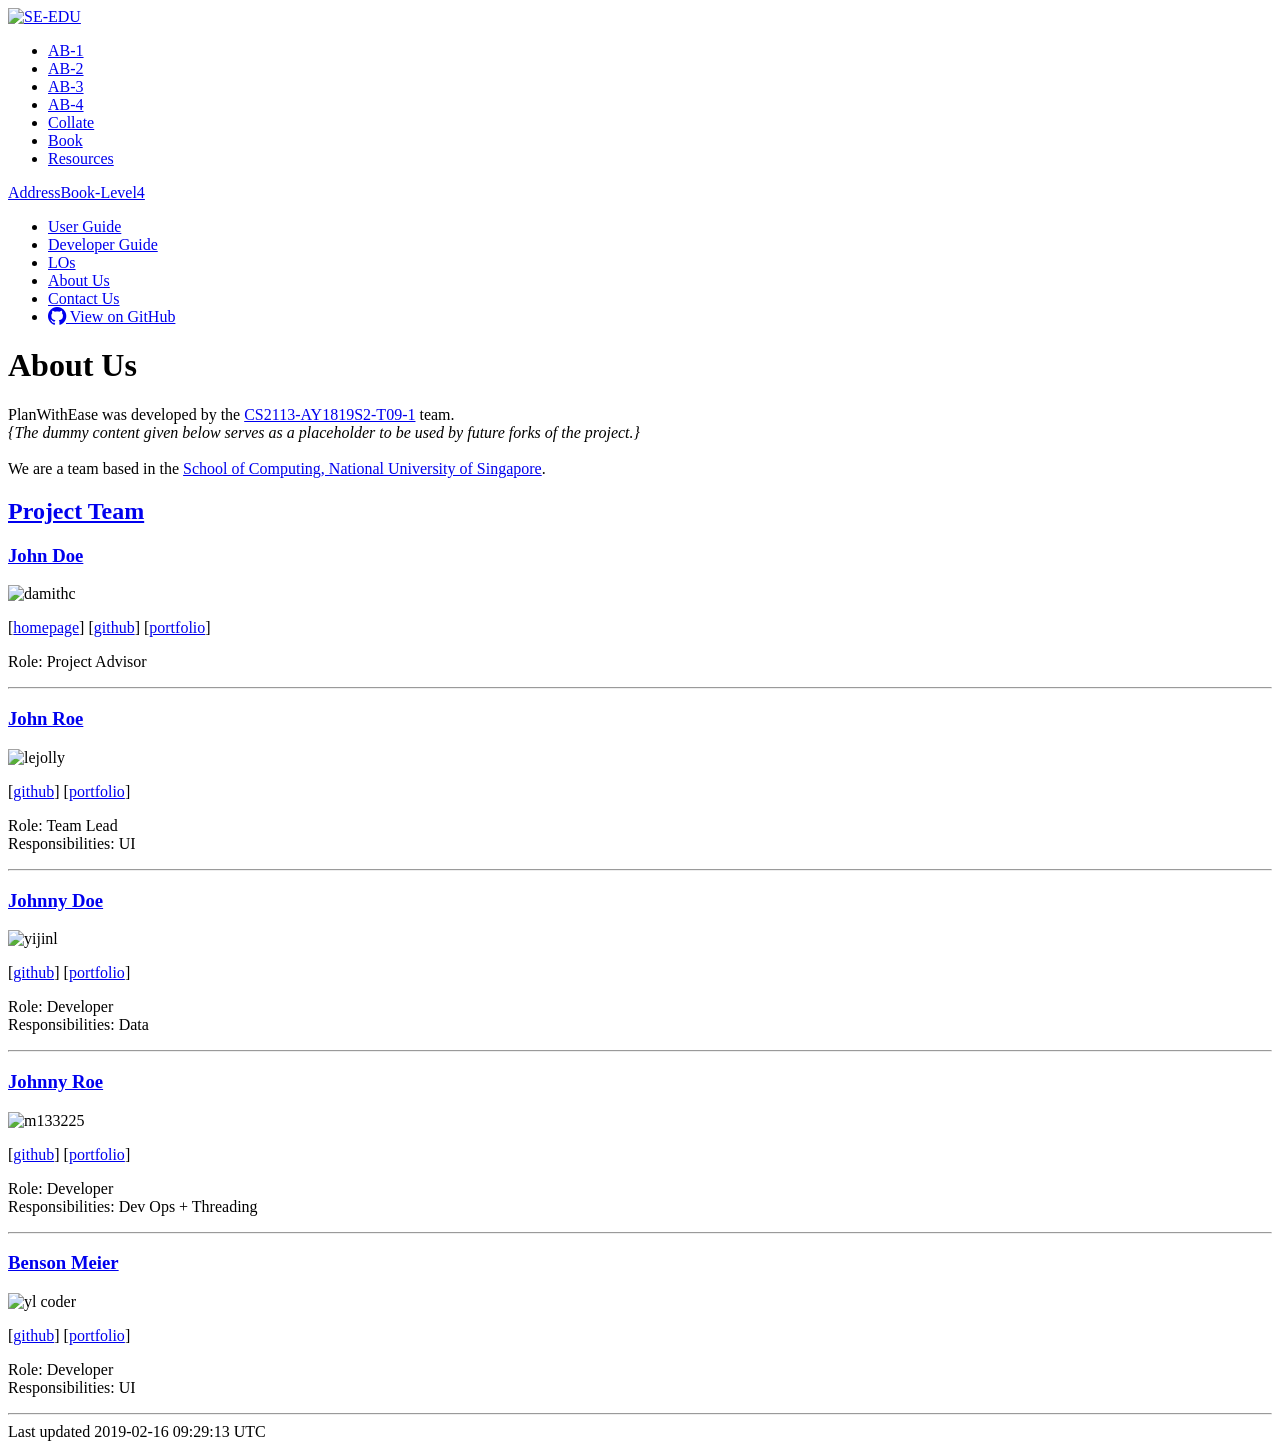
==== AboutUs.html @ 792098c8 "Rebuild pages at dd71fc10bfe1df78ceedd483d01771b08a04e87c" ====
<!DOCTYPE html><html lang="en"><head><meta charset="UTF-8"><!--[if IE]><meta http-equiv="X-UA-Compatible" content="IE=edge"><![endif]--><meta name="viewport" content="width=device-width, initial-scale=1.0"><meta name="generator" content="Asciidoctor 1.5.6.1"><title>About Us</title><link rel="stylesheet" href="stylesheets/gh-pages.css">
<link rel="stylesheet" href="https://cdnjs.cloudflare.com/ajax/libs/font-awesome/4.5.0/css/font-awesome.min.css">
<link rel="stylesheet" href="stylesheets/coderay-asciidoctor.css"></head><body class="article"><div id="seedu-header"><nav class="navbar navbar-lg navbar-light bg-lighter"><div class="container"><a class="navbar-brand" href="https://se-edu.github.io/"><img src="images/SeEduLogo.png" alt="SE-EDU"></a><ul class="navbar-nav"><li class="nav-item"><a class="nav-link" href="https://se-edu.github.io/addressbook-level1">AB-1</a></li><li class="nav-item"><a class="nav-link" href="https://se-edu.github.io/addressbook-level2">AB-2</a></li><li class="nav-item"><a class="nav-link" href="https://se-edu.github.io/addressbook-level3">AB-3</a></li><li class="nav-item"><a class="nav-link active" href="index.html">AB-4</a></li><li class="nav-item"><a class="nav-link" href="https://se-edu.github.io/collate">Collate</a></li><li class="nav-item"><a class="nav-link" href="https://se-edu.github.io/se-book">Book</a></li><li class="nav-item"><a class="nav-link" href="https://se-edu.github.io/learningresources">Resources</a></li></ul></div></nav></div><div id="site-header"><nav class="navbar navbar-light bg-light"><div class="container"><a class="navbar-brand" href="index.html">AddressBook-Level4</a><ul class="navbar-nav"><li class="nav-item"><a class="nav-link" href="UserGuide.html">User Guide</a></li><li class="nav-item"><a class="nav-link" href="DeveloperGuide.html">Developer Guide</a></li><li class="nav-item"><a class="nav-link" href="LearningOutcomes.html">LOs</a></li><li class="nav-item"><a class="nav-link active" href="AboutUs.html">About Us</a></li><li class="nav-item"><a class="nav-link" href="ContactUs.html">Contact Us</a></li><li class="navitem"><a class="nav-link" href="https://github.com/se-edu/addressbook-level4"><span class="fa fa-github fa-lg" aria-hidden="true"></span>&nbsp;View on GitHub</a></li></ul></div></nav></div><div id="header"><h1>About Us</h1></div><div id="content"><div id="preamble">
<div class="sectionbody">
<div class="paragraph">
<p>PlanWithEase was developed by the
<a href="https://github.com/cs2113-ay1819s2-t09-1">CS2113-AY1819S2-T09-1</a> team.<br>
<em>{The dummy content given below serves as a placeholder to be used by future forks of the project.}</em><br>
<br>
We are a team based in the <a href="http://www.comp.nus.edu.sg">School of Computing, National University of Singapore</a>.</p>
</div>
</div>
</div>
<div class="sect1">
<h2 id="project-team"><a class="link" href="#project-team">Project Team</a></h2>
<div class="sectionbody">
<div class="sect2">
<h3 id="john-doe"><a class="link" href="#john-doe">John Doe</a></h3>
<div class="imageblock" style="text-align: left">
<div class="content">
<img src="images/damithc.jpg" alt="damithc" width="150">
</div>
</div>
<div class="paragraph">
<p>[<a href="http://www.comp.nus.edu.sg/~damithch">homepage</a>] [<a href="https://github.com/damithc">github</a>] [<a href="team/johndoe.html">portfolio</a>]</p>
</div>
<div class="paragraph">
<p>Role: Project Advisor</p>
</div>
<hr>
</div>
<div class="sect2">
<h3 id="john-roe"><a class="link" href="#john-roe">John Roe</a></h3>
<div class="imageblock" style="text-align: left">
<div class="content">
<img src="images/lejolly.jpg" alt="lejolly" width="150">
</div>
</div>
<div class="paragraph">
<p>[<a href="http://github.com/lejolly">github</a>] [<a href="team/johndoe.html">portfolio</a>]</p>
</div>
<div class="paragraph">
<p>Role: Team Lead<br>
Responsibilities: UI</p>
</div>
<hr>
</div>
<div class="sect2">
<h3 id="johnny-doe"><a class="link" href="#johnny-doe">Johnny Doe</a></h3>
<div class="imageblock" style="text-align: left">
<div class="content">
<img src="images/yijinl.jpg" alt="yijinl" width="150">
</div>
</div>
<div class="paragraph">
<p>[<a href="http://github.com/yijinl">github</a>] [<a href="team/johndoe.html">portfolio</a>]</p>
</div>
<div class="paragraph">
<p>Role: Developer<br>
Responsibilities: Data</p>
</div>
<hr>
</div>
<div class="sect2">
<h3 id="johnny-roe"><a class="link" href="#johnny-roe">Johnny Roe</a></h3>
<div class="imageblock" style="text-align: left">
<div class="content">
<img src="images/m133225.jpg" alt="m133225" width="150">
</div>
</div>
<div class="paragraph">
<p>[<a href="http://github.com/m133225">github</a>] [<a href="team/johndoe.html">portfolio</a>]</p>
</div>
<div class="paragraph">
<p>Role: Developer<br>
Responsibilities: Dev Ops + Threading</p>
</div>
<hr>
</div>
<div class="sect2">
<h3 id="benson-meier"><a class="link" href="#benson-meier">Benson Meier</a></h3>
<div class="imageblock" style="text-align: left">
<div class="content">
<img src="images/yl_coder.jpg" alt="yl coder" width="150">
</div>
</div>
<div class="paragraph">
<p>[<a href="http://github.com/yl-coder">github</a>] [<a href="team/johndoe.html">portfolio</a>]</p>
</div>
<div class="paragraph">
<p>Role: Developer<br>
Responsibilities: UI</p>
</div>
<hr>
</div>
</div>
</div></div><div id="footer"><div class="container"><div id="footer-text">Last updated 2019-02-16 09:29:13 UTC</div></div></div></body></html>
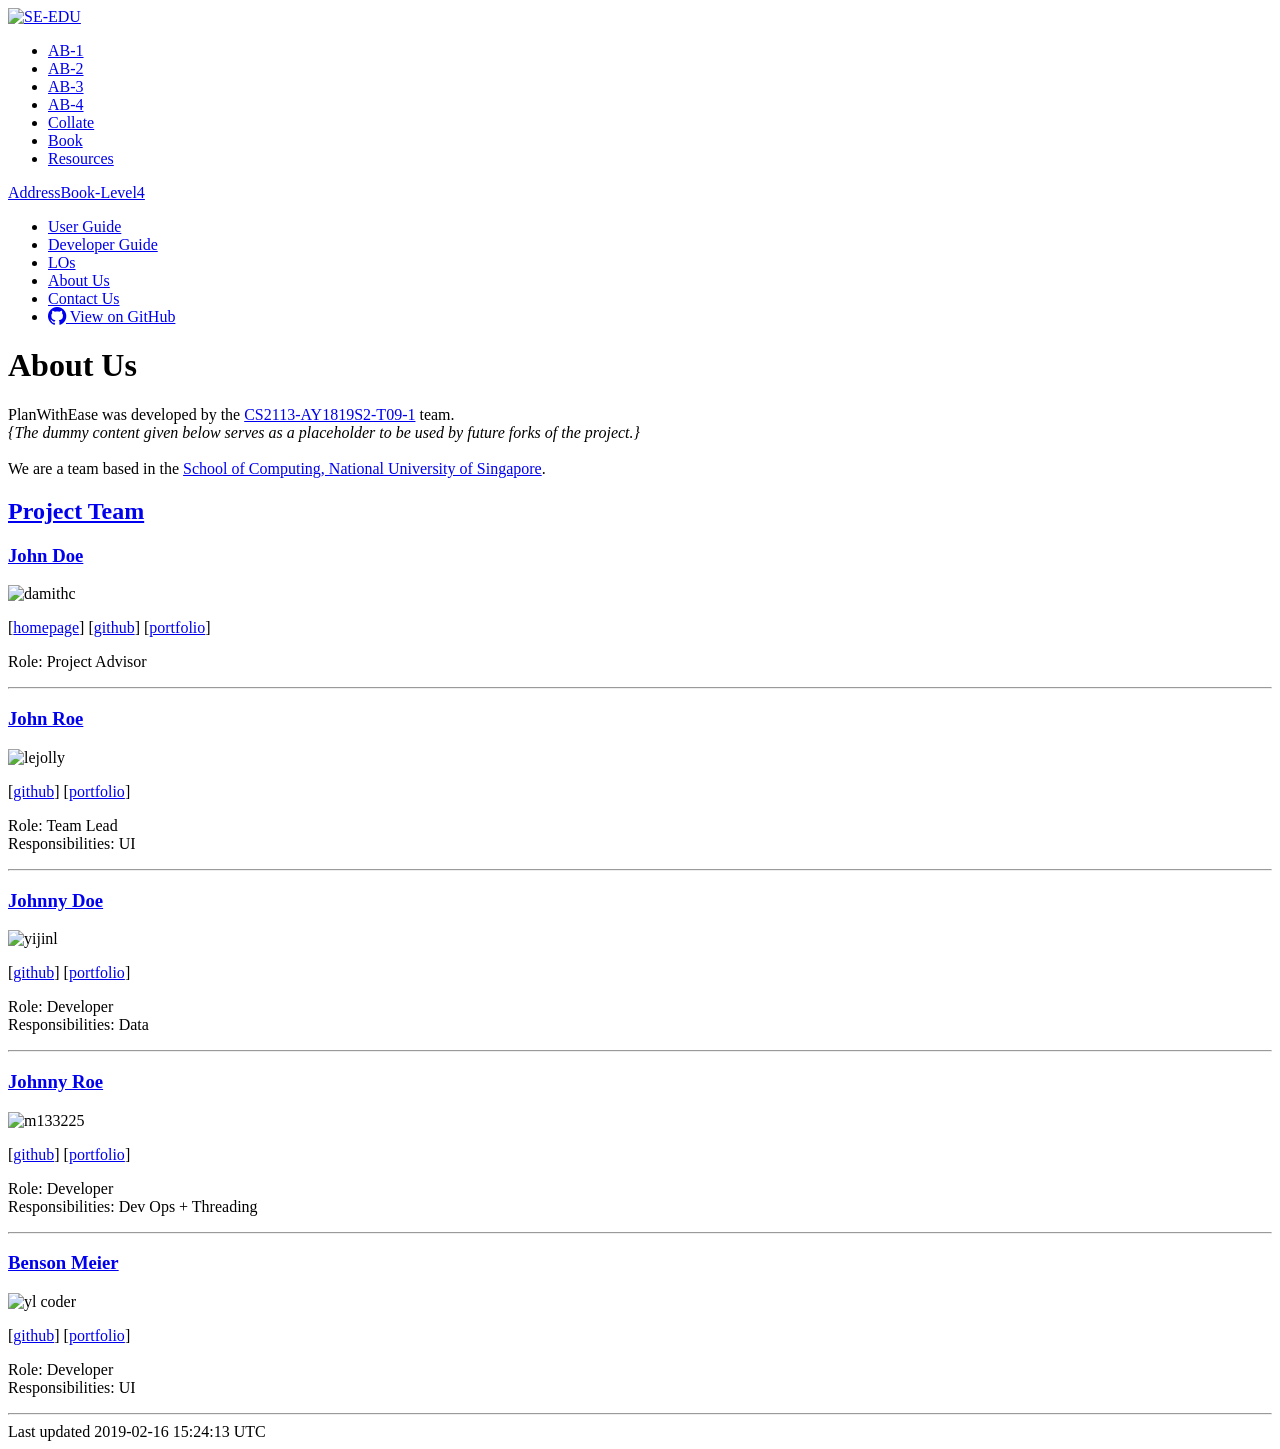
==== commit cfa6dd93: "Rebuild pages at 74d1a9451f7c56190f2572e55d381e1fb0f3fcb2" ====
--- a/AboutUs.html
+++ b/AboutUs.html
@@ -94,4 +94,4 @@
 <hr>
 </div>
 </div>
-</div></div><div id="footer"><div class="container"><div id="footer-text">Last updated 2019-02-16 09:29:13 UTC</div></div></div></body></html>+</div></div><div id="footer"><div class="container"><div id="footer-text">Last updated 2019-02-16 15:24:13 UTC</div></div></div></body></html>
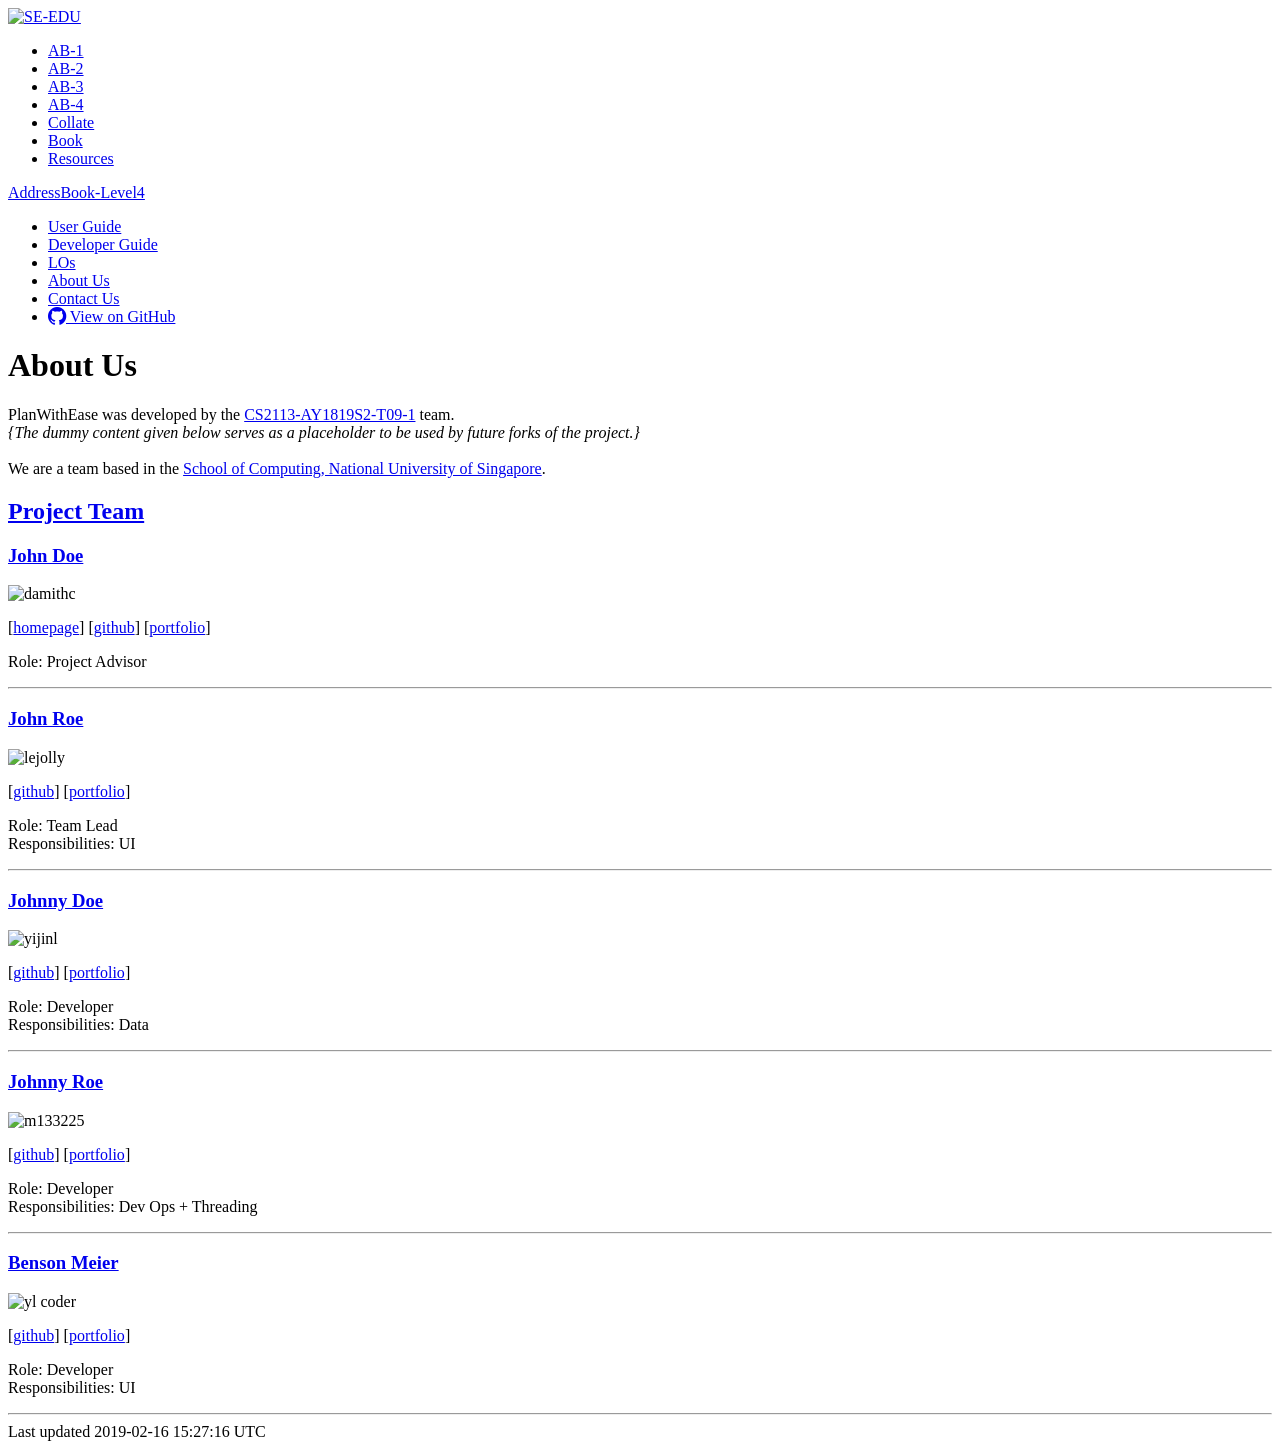
==== commit d3dc9641: "Rebuild pages at dd71fc10bfe1df78ceedd483d01771b08a04e87c" ====
--- a/AboutUs.html
+++ b/AboutUs.html
@@ -94,4 +94,4 @@
 <hr>
 </div>
 </div>
-</div></div><div id="footer"><div class="container"><div id="footer-text">Last updated 2019-02-16 15:24:13 UTC</div></div></div></body></html>+</div></div><div id="footer"><div class="container"><div id="footer-text">Last updated 2019-02-16 15:27:16 UTC</div></div></div></body></html>
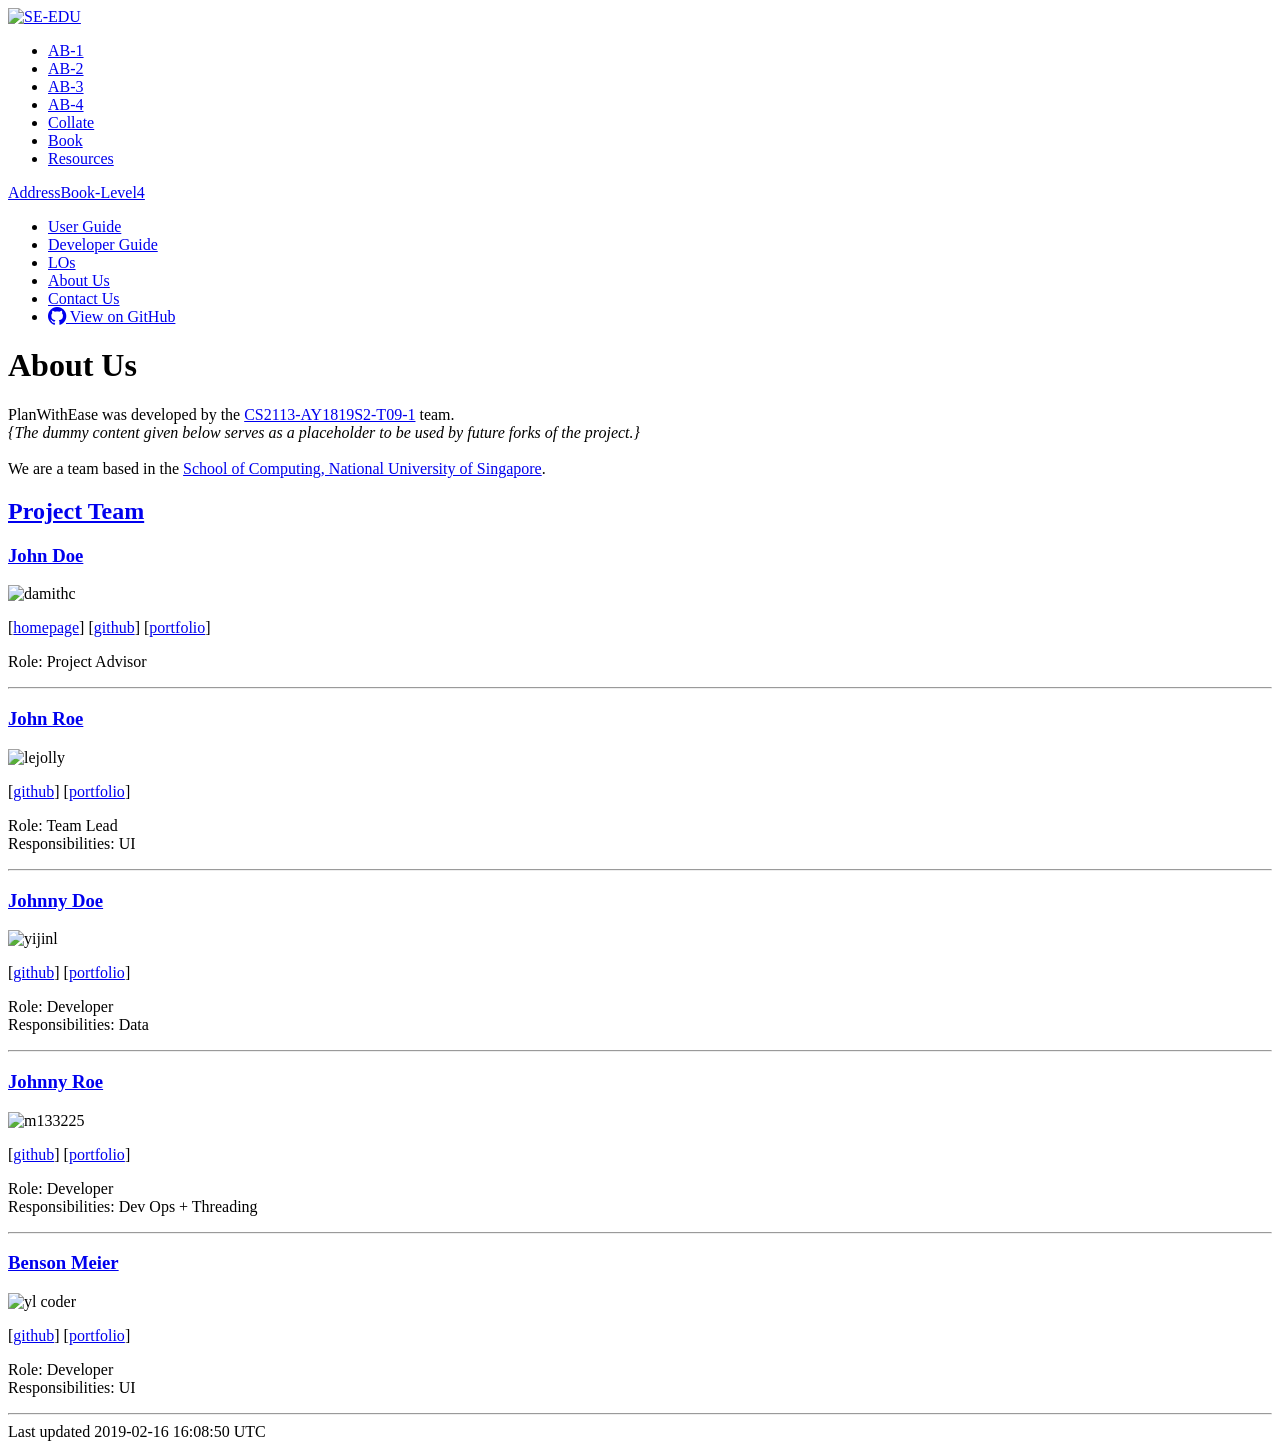
==== commit c1a71c49: "Rebuild pages at ce4972148b916e1d39620114ffb6f04480ae63b4" ====
--- a/AboutUs.html
+++ b/AboutUs.html
@@ -94,4 +94,4 @@
 <hr>
 </div>
 </div>
-</div></div><div id="footer"><div class="container"><div id="footer-text">Last updated 2019-02-16 15:27:16 UTC</div></div></div></body></html>+</div></div><div id="footer"><div class="container"><div id="footer-text">Last updated 2019-02-16 16:08:50 UTC</div></div></div></body></html>
